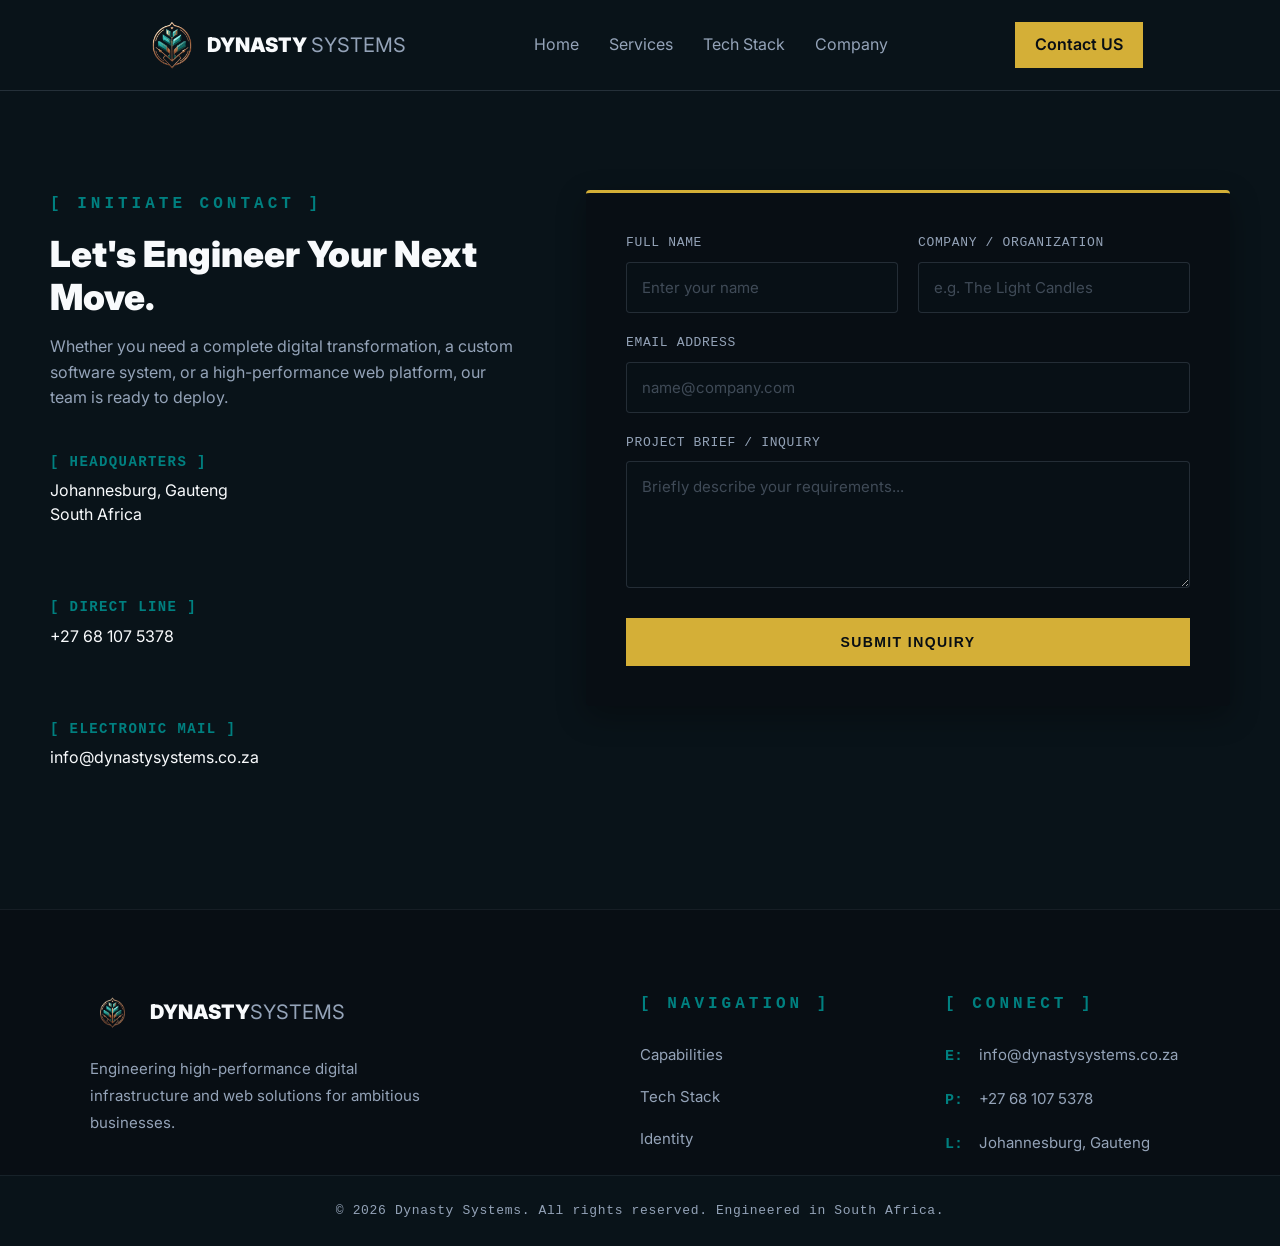
==== contact.html @ 140a1063 "adds the contact us page" ====
<!doctype html>
<html lang="en">
  <head>
    <meta charset="UTF-8" />
    <meta name="viewport" content="width=device-width, initial-scale=1.0" />
    <link
      rel="shortcut icon"
      href="assets/images/ds-logo-emblem-only-light.png"
      type="image/x-icon"
    />
    <title>Dynasty Systems | Enterprise Software Solutions</title>
    <link rel="stylesheet" href="css/styles.css" />
    <link
      href="https://fonts.googleapis.com/css2?family=Inter:wght@300;400;600;800&display=swap"
      rel="stylesheet"
    />
  </head>
  <body>
    <header>
      <nav>
        <a href="#" class="logo-section">
          <img src="assets/images/ds-logo-emblem-only-light.png" alt="" />
          <div class="logo-text">
            <span class="text-white">DYNASTY</span>
            <span class="text-dim">SYSTEMS</span>
          </div>
        </a>

        <div class="nav-links">
          <a href="index.html" class="nav-link">Home</a>
          <a href="index.html#services" class="nav-link">Services</a>
          <a href="index.html#stack" class="nav-link">Tech Stack</a>
          <a href="index.html#company" class="nav-link">Company</a>
        </div>

        <a href="contact.html" class="btn btn-gold">Contact US</a>
      </nav>
    </header>

    <section class="contact-section" id="contact-us">
      <div class="container contact-grid">
        <!-- Left Column: Direct Contact Info (Consulting Firm Style) -->
        <div class="contact-info">
          <span class="terminal-label">Initiate Contact</span>
          <h2>Let's Engineer Your Next Move.</h2>
          <p>
            Whether you need a complete digital transformation, a custom
            software system, or a high-performance web platform, our team is
            ready to deploy.
          </p>

          <div class="info-blocks">
            <div class="info-item">
              <h4>[ Headquarters ]</h4>
              <p>Johannesburg, Gauteng<br />South Africa</p>
            </div>
            <div class="info-item">
              <h4>[ Direct Line ]</h4>
              <p><a href="tel:+27681075378">+27 68 107 5378</a></p>
            </div>
            <div class="info-item">
              <h4>[ Electronic Mail ]</h4>
              <p>
                <a href="mailto:info@dynastysystems.co.za"
                  >info@dynastysystems.co.za</a
                >
              </p>
            </div>
          </div>
        </div>

        <!-- Right Column: The Consulting-Grade Form -->
        <div class="contact-form-container">
          <form action="#" method="POST" class="corporate-form">
            <div class="form-row">
              <div class="form-group">
                <label for="name">Full Name</label>
                <input
                  type="text"
                  id="name"
                  name="name"
                  placeholder="Enter your name"
                  required
                />
              </div>
              <div class="form-group">
                <label for="company">Company / Organization</label>
                <input
                  type="text"
                  id="company"
                  name="company"
                  placeholder="e.g. The Light Candles"
                />
              </div>
            </div>

            <div class="form-group">
              <label for="email">Email Address</label>
              <input
                type="email"
                id="email"
                name="email"
                placeholder="name@company.com"
                required
              />
            </div>

            <div class="form-group">
              <label for="message">Project Brief / Inquiry</label>
              <textarea
                id="message"
                name="message"
                rows="5"
                placeholder="Briefly describe your requirements..."
                required
              ></textarea>
            </div>

            <button type="submit" class="btn-primary form-submit-btn">
              Submit Inquiry
            </button>
          </form>
        </div>
      </div>
    </section>

    <footer class="site-footer" id="contact">
      <div class="container footer-grid">
        <!-- Column 1: Brand Info -->
        <div class="footer-brand">
          <a href="#top" class="logo-link">
            <div class="logo-section">
              <!-- Your emblem image -->
              <img
                src="assets/images/ds-logo-emblem-only-light.png"
                alt="Dynasty Systems Emblem"
              />
              <!-- Your styled text -->
              <div class="logo-text-group">
                <span class="text-white">DYNASTY</span
                ><span class="text-dim">SYSTEMS</span>
              </div>
            </div>
          </a>
          <p>
            Engineering high-performance digital infrastructure and web
            solutions for ambitious businesses.
          </p>
        </div>

        <!-- Column 2: Quick Links -->
        <div class="footer-links">
          <span class="terminal-label">Navigation</span>
          <ul>
            <li><a href="#services">Capabilities</a></li>
            <li><a href="#stack">Tech Stack</a></li>
            <li><a href="#company">Identity</a></li>
          </ul>
        </div>

        <!-- Column 3: Contact Information -->
        <div class="footer-contact">
          <span class="terminal-label">Connect</span>
          <ul>
            <li>
              <span class="teal-text">E:</span>
              <a href="mailto:info@dynastysystems.co.za"
                >info@dynastysystems.co.za</a
              >
            </li>
            <li>
              <span class="teal-text">P:</span>
              <a href="tel:+27681075378">+27 68 107 5378</a>
            </li>
            <li>
              <span class="teal-text">L:</span>
              Johannesburg, Gauteng
            </li>
          </ul>
        </div>
      </div>

      <!-- Copyright Bar -->
      <div class="footer-bottom">
        <div class="container">
          <p>
            &copy; 2026 Dynasty Systems. All rights reserved. Engineered in
            South Africa.
          </p>
        </div>
      </div>
    </footer>
  </body>
</html>
---- css/styles.css ----
/* Translates to your React Theme Provider or Global CSS */
:root {
  /* Core Palette */
  --navy-bg: #091319;
  --navy-card: #080e14;
  --gold-accent: #d4af37;
  --teal-accent: #008080;

  /* Typography */
  --text-light: #f8fafc;
  --text-muted: #94a3b8;
  --font-main: "Inter", sans-serif;
}

* {
  margin: 0;
  padding: 0;
  box-sizing: border-box;
}

body {
  background-color: var(--navy-bg);
  color: var(--text-light);
  font-family: var(--font-main);
  line-height: 1.6;
}

header {
  position: sticky;
  top: 0;
  z-index: 50;
  background-color: var(--navy-bg);
  box-shadow: 0px 1px 0px 0px rgba(148, 163, 184, 0.2);
  -webkit-box-shadow: 0px 1px 0px 0px rgba(148, 163, 184, 0.2);
  -moz-box-shadow: 0px 1px 0px 0px rgba(148, 163, 184, 0.2);
}

nav {
  display: flex;
  align-items: center;
  justify-content: space-evenly;
  padding: 10px;
  margin: 0 auto;
}

nav a {
  color: var(--text-muted);
  text-decoration: none;
}

.btn-gold {
  padding: 10px 20px;
  color: var(--navy-card);
  background-color: var(--gold-accent);
  font-weight: 600;
  text-decoration: none;
}

.btn:hover {
  background-color: var(--text-light);
  transition: all ease-in-out 0.5s;
  transform: translateX(-1px);
}

.logo-section {
  display: flex;
  align-items: center;
}

.logo-section img {
  width: 70px;
  height: auto;
}

.logo-section .text-dim {
  font-size: 20px;
  color: var(--text-muted);
  font-weight: 400;
}

.logo-section .text-white {
  color: var(--text-light);
  font-size: 20px;
  font-weight: 900;
}

.nav-links {
  display: flex;
  gap: 30px;
}

.nav-link:hover {
  /* text-decoration: underline; */
  /* transition: all ease-in-out 0.5s; */
  color: var(--text-light);
}

.hero {
  display: flex;
  margin: 0 auto;
  align-items: center;
  justify-content: center;
  gap: 50px;
  padding: 150px 100px;
}

.hero-text {
  display: flex;
  flex-direction: column;
  gap: 20px;
}

.hero-tex-gold {
  color: var(--gold-accent);
}

.hero-top-text {
  font-weight: 900;
  font-size: 100px;
  line-height: 1;
}

.hero-sub-text {
  color: var(--teal-accent);
  font-family: "Courier New", Courier, monospace;
  font-weight: 600;
  letter-spacing: 0.25em;
  text-transform: uppercase;
  display: inline-block;
}

.hero-bottom-text {
  margin-top: 20px;
  color: var(--text-muted);
  max-width: 600px;
}

.action-group {
  display: flex;
  align-items: center;
  margin-top: 30px;
  gap: 30px;
}

.btn-primary {
  background-color: var(--gold-accent);
  color: var(--navy-card);
  padding: 16px 32px;
  text-decoration: none;
  font-family: "Helvetica Neue", Arial, sans-serif;
  font-weight: 700;
  font-size: 14px;
  letter-spacing: 0.1em;
  text-transform: uppercase;
  border: none;
  cursor: pointer;
  transition: background-color 0.3s ease;
}

.btn-primary:hover {
  background-color: var(--text-light);
  transition: all 0.3s ease;
  transform: translateY(-2px);
}

.btn-secondary {
  color: var(--text-light);
  text-decoration: none;
  font-family: "Courier New", Courier, monospace;
  font-size: 14px;
  font-weight: 400;
  letter-spacing: 0.2em;
  text-transform: uppercase;
  padding-bottom: 6px;
  border-bottom: 2px solid var(--teal-accent);
  transition:
    color 0.3s ease,
    border-color 0.3s ease;
}

.btn-secondary:hover {
  color: var(--teal-accent);
}

/* =========================================
   SERVICES SECTION
   ========================================= */

.services {
  /* Matches the spacious feel of your hero section */
  padding: 100px 50px;
  background-color: var(--navy-bg);
}

.services .container {
  max-width: 1200px;
  margin: 0 auto;
}

/* --- Section Header --- */
.section-header {
  display: flex;
  flex-direction: column;
  align-items: center;
  text-align: center;
  gap: 15px;
  margin-bottom: 60px;
}

/* The [ CAPABILITIES ] tag */
.terminal-label {
  color: var(--teal-accent);
  font-family: "Courier New", Courier, monospace;
  font-weight: 600;
  letter-spacing: 0.25em;
  text-transform: uppercase;
  display: inline-block;
}

.terminal-label::before {
  content: "[  ";
}

.terminal-label::after {
  content: "  ]";
}

.section-header h2 {
  font-size: 40px;
  font-weight: 900;
  color: var(--text-light);
  line-height: 1.2;
}

.section-header p {
  color: var(--text-muted);
  max-width: 600px;
}

/* --- Services Grid System --- */
.services-grid {
  display: grid;
  /* Automatically creates 1 to 4 columns depending on screen size */
  grid-template-columns: repeat(auto-fit, minmax(280px, 1fr));
  gap: 30px;
}

/* --- Individual Service Cards --- */
.service-card {
  background-color: var(--navy-card);
  padding: 40px 30px;
  border-top: 3px solid var(--gold-accent);
  transition: all 0.3s ease;
  display: flex;
  flex-direction: column;
}

.service-card:hover {
  transform: translateY(-5px);
  /* Uses your shadow color but slightly darker for depth */
  box-shadow: 0 10px 30px rgba(0, 0, 0, 0.5);
}

.icon-placeholder {
  color: var(--teal-accent);
  font-family: "Courier New", Courier, monospace;
  font-size: 16px;
  font-weight: 600;
  margin-bottom: 20px;
}

.service-card h3 {
  font-size: 22px;
  font-weight: 700;
  margin-bottom: 15px;
  color: var(--text-light);
}

.service-card p {
  color: var(--text-muted);
  font-size: 15px;
  margin-bottom: 25px;
  /* This pushes the list to the bottom, ensuring all cards stay the same height */
  flex-grow: 1;
}

/* --- Technical Bullet Points --- */
.service-details {
  list-style: none;
  border-top: 1px solid rgba(148, 163, 184, 0.1); /* Faded version of your --text-muted */
  padding-top: 20px;
}

.service-details li {
  color: var(--text-light);
  font-size: 14px;
  margin-bottom: 12px;
  display: flex;
  align-items: center;
}

/* The > arrow using your teal accent */
.service-details li::before {
  content: ">";
  color: var(--teal-accent);
  font-family: "Courier New", Courier, monospace;
  font-weight: bold;
  margin-right: 12px;
}

/* =========================================
   TECH STACK SECTION
   ========================================= */

.tech-stack {
  padding: 100px 50px;
  background-color: var(
    --navy-card
  ); /* Slightly different background to separate it from Services */
}

.tech-stack .container {
  max-width: 1200px;
  margin: 0 auto;
}

.stack-grid {
  display: grid;
  grid-template-columns: repeat(auto-fit, minmax(250px, 1fr));
  gap: 30px;
}

.stack-card {
  background-color: var(--navy-bg);
  padding: 30px;
  border-radius: 4px;
  border-left: 2px solid var(--teal-accent); /* Subtle technical border */
}

.stack-card h3 {
  color: var(--text-light);
  font-size: 18px;
  font-family: "Courier New", Courier, monospace;
  margin-bottom: 20px;
  text-transform: uppercase;
}

/* The Tech Pills Layout */
.tech-pills {
  display: flex;
  flex-wrap: wrap;
  gap: 10px;
}

.pill {
  background-color: rgba(0, 128, 128, 0.1); /* Transparent teal background */
  color: var(--teal-accent);
  border: 1px solid var(--teal-accent);
  padding: 6px 12px;
  border-radius: 20px;
  font-size: 13px;
  font-weight: 600;
  transition: all 0.3s ease;
  cursor: default;
}

.pill:hover {
  background-color: var(--teal-accent);
  color: var(--navy-bg);
  transform: translateY(-2px);
}

/* =========================================
   COMPANY SECTION
   ========================================= */

.company {
  padding: 100px 50px;
  background-color: var(--navy-bg);
  /* Adds a subtle line at the top to separate it from the previous section */
  border-top: 1px solid rgba(148, 163, 184, 0.1);
}

.company-container {
  max-width: 1200px;
  margin: 0 auto;
  display: grid;
  grid-template-columns: 1fr 1fr; /* 2 equal columns */
  gap: 60px;
  align-items: center; /* Vertically centers the text with the cards */
}

/* --- Left Side Content --- */
.company-content h2 {
  font-size: 40px;
  font-weight: 900;
  color: var(--text-light);
  margin: 20px 0;
  line-height: 1.2;
}

.company-content p {
  color: var(--text-muted);
  margin-bottom: 20px;
  font-size: 16px;
}

.company-content .btn-primary {
  margin-top: 20px;
  display: inline-block;
}

/* --- Right Side Stat Cards --- */
.company-stats {
  display: grid;
  grid-template-columns: 1fr;
  gap: 20px;
}

.stat-card {
  background-color: var(--navy-card);
  padding: 30px;
  border-left: 3px solid var(--gold-accent);
  display: flex;
  align-items: center;
  gap: 25px;
  transition: transform 0.3s ease;
}

.stat-card:hover {
  transform: translateX(-5px); /* Slides the card slightly left on hover */
}

.stat-number {
  font-size: 48px;
  font-weight: 900;
  color: var(--text-light);
  font-family: var(--font-main);
  line-height: 1;
  min-width: 90px; /* Keeps the text aligned even if numbers change */
}

.teal-text {
  color: var(--teal-accent);
}

.stat-label {
  color: var(--text-muted);
  font-size: 15px;
  font-family: "Courier New", Courier, monospace;
  text-transform: uppercase;
  letter-spacing: 0.1em;
}

/* =========================================
   FOOTER SECTION
   ========================================= */

.site-footer {
  background-color: var(--navy-card);
  border-top: 1px solid rgba(148, 163, 184, 0.1);
  padding-top: 80px;
}

.site-footer .container {
  max-width: 1200px;
  margin: 0 auto;
  padding: 0 50px;
}

.footer-grid {
  display: grid;
  grid-template-columns: 2fr 1fr 1fr;
  gap: 60px;
  margin-bottom: 60px;
  align-items: start; /* Ensures all columns align perfectly at the top */
}

/* --- Brand Column & Logo Fix --- */
.logo-link {
  text-decoration: none !important; /* Forces the blue underline to disappear */
  display: inline-block;
  margin-bottom: 20px;
  transition: opacity 0.3s ease;
}

.logo-link:hover {
  opacity: 0.8;
}

.footer-brand .logo-section {
  gap: 15px;
}

.footer-brand .logo-section img {
  width: 45px;
  height: auto;
}

/* Ensure the text colors don't get overwritten by the link */
.logo-link .text-white {
  color: var(--text-light) !important;
}

.logo-link .text-dim {
  color: var(--text-muted) !important;
}

.footer-brand p {
  color: var(--text-muted);
  font-size: 15px;
  max-width: 350px;
  line-height: 1.8;
}

/* --- Links & Contact Columns --- */
.footer-links .terminal-label,
.footer-contact .terminal-label {
  margin-bottom: 25px; /* Adds the exact spacing seen in your layout */
}

.footer-links ul,
.footer-contact ul {
  list-style: none;
}

.footer-links li,
.footer-contact li {
  margin-bottom: 18px;
  color: var(--text-muted);
  font-size: 15px;
}

.footer-links a,
.footer-contact a {
  color: var(--text-muted);
  text-decoration: none;
  transition: color 0.3s ease;
}

.footer-links a:hover,
.footer-contact a:hover {
  color: var(--text-light);
}

/* --- Terminal Letter Accents (E:, P:, L:) --- */
.footer-contact .teal-text {
  font-family: "Courier New", Courier, monospace;
  font-weight: 700;
  color: var(--teal-accent);
  margin-right: 12px;
}

/* --- Bottom Copyright Bar --- */
.footer-bottom {
  background-color: var(--navy-bg);
  padding: 25px 0;
  text-align: center;
  border-top: 1px solid rgba(148, 163, 184, 0.1);
}

.footer-bottom p {
  color: var(--text-muted);
  font-size: 13px;
  font-family: "Courier New", Courier, monospace;
  letter-spacing: 0.05em;
}

/* =========================================
   CONTACT SECTION (CONSULTING STYLE)
   ========================================= */

.contact-section {
  padding: 100px 50px;
  background-color: var(--navy-bg);
}

.contact-grid {
  display: grid;
  grid-template-columns: 1fr 1fr;
  gap: 60px;
  max-width: 1200px;
  margin: 0 auto;
  align-items: start;
}

/* --- Left Column: Info --- */
.contact-info h2 {
  font-size: 36px;
  font-weight: 900;
  color: var(--text-light);
  margin: 15px 0;
  line-height: 1.2;
}

.contact-info p {
  color: var(--text-muted);
  font-size: 16px;
  margin-bottom: 40px;
}

.info-blocks {
  display: flex;
  flex-direction: column;
  gap: 30px;
}

.info-item h4 {
  color: var(--teal-accent);
  font-family: "Courier New", Courier, monospace;
  font-size: 14px;
  letter-spacing: 0.1em;
  margin-bottom: 5px;
  text-transform: uppercase;
}

.info-item p,
.info-item a {
  color: var(--text-light);
  font-size: 16px;
  text-decoration: none;
  line-height: 1.5;
}

.info-item a:hover {
  color: var(--gold-accent);
}

/* --- Right Column: Corporate Form --- */
.contact-form-container {
  background-color: var(--navy-card);
  padding: 40px;
  border-top: 3px solid var(--gold-accent);
  border-radius: 4px;
  box-shadow: 0 10px 30px rgba(0, 0, 0, 0.3);
}

.corporate-form {
  display: flex;
  flex-direction: column;
  gap: 20px;
}

.form-row {
  display: grid;
  grid-template-columns: 1fr 1fr;
  gap: 20px;
}

.form-group {
  display: flex;
  flex-direction: column;
  gap: 8px;
}

.form-group label {
  color: var(--text-muted);
  font-size: 13px;
  font-family: "Courier New", Courier, monospace;
  text-transform: uppercase;
  letter-spacing: 0.05em;
}

/* Input Styling */
.corporate-form input,
.corporate-form textarea {
  background-color: rgba(
    9,
    19,
    25,
    0.5
  ); /* Deepest navy for the input background */
  border: 1px solid rgba(148, 163, 184, 0.2);
  padding: 15px;
  color: var(--text-light);
  font-family: var(--font-main);
  font-size: 15px;
  border-radius: 4px;
  transition: border-color 0.3s ease;
}

.corporate-form input:focus,
.corporate-form textarea:focus {
  outline: none;
  border-color: var(--teal-accent); /* Highlights teal when typing */
  background-color: rgba(9, 19, 25, 0.9);
}

.corporate-form input::placeholder,
.corporate-form textarea::placeholder {
  color: rgba(148, 163, 184, 0.4);
}

/* Make the submit button span the whole width */
.form-submit-btn {
  width: 100%;
  margin-top: 10px;
  text-align: center;
}

/* =========================================
   MOBILE RESPONSIVENESS (NEW)
   ========================================= */

/* --- Mobile Responsiveness --- */
@media (max-width: 992px) {
  /* On tablets and smaller, stack the two columns on top of each other */
  .company-container {
    grid-template-columns: 1fr;
    gap: 40px;
  }

  .footer-grid {
    grid-template-columns: 1fr 1fr;
  }

  .contact-grid {
    grid-template-columns: 1fr; /* Stacks the info and the form */
  }
}

/* Tablets and smaller screens (under 768px wide) */
@media (max-width: 768px) {
  /* Stacks the navbar items cleanly */
  nav {
    flex-direction: column;
    gap: 15px;
    padding: 20px 10px;
  }

  .nav-links {
    flex-wrap: wrap;
    justify-content: center;
    gap: 15px;
  }

  /* Fixes the massive padding and font sizes in the Hero */
  .hero {
    padding: 60px 20px;
    text-align: center;
    width: 100%;
  }

  .hero-top-text {
    font-size: 50px; /* Scales down the 100px text so it fits */
  }

  /* Reduces padding on the services section */
  .services {
    padding: 60px 20px;
  }

  .section-header h2 {
    font-size: 32px;
  }

  .hero svg {
    display: none; /* Completely removes the SVG from the layout */
    visibility: hidden; /* Hides the SVG on very small screens */
  }

  .tech-stack {
    padding: 60px 20px;
  }

  .company {
    padding: 60px 20px;
  }

  .company-content h2 {
    font-size: 32px;
  }

  .stat-card {
    padding: 20px;
  }

  .stat-number {
    font-size: 36px;
    min-width: 70px;
  }

  .site-footer {
    padding-top: 60px;
  }

  .site-footer .container {
    padding: 0 20px;
  }

  .footer-grid {
    grid-template-columns: 1fr;
    gap: 40px;
  }

  .footer-bottom p {
    font-size: 11px;
  }

  .contact-section {
    padding: 60px 20px;
  }

  .contact-form-container {
    padding: 25px;
  }

  .form-row {
    grid-template-columns: 1fr; /* Stacks the Name and Company fields on phones */
  }
}

/* Mobile phones (under 480px wide) */
@media (max-width: 480px) {
  .hero-top-text {
    font-size: 40px;
  }

  .hero svg {
    display: none; /* Completely removes the SVG from the layout */
    visibility: hidden; /* Hides the SVG on very small screens */
  }

  /* Stacks the action buttons so they are easy to tap with a thumb */
  .action-group {
    flex-direction: column;
    align-items: center;
    gap: 20px;
    width: 100%;
  }

  /* Makes the primary button span the full width of the screen */
  .btn-primary {
    width: 100%;
    text-align: center;
  }
}
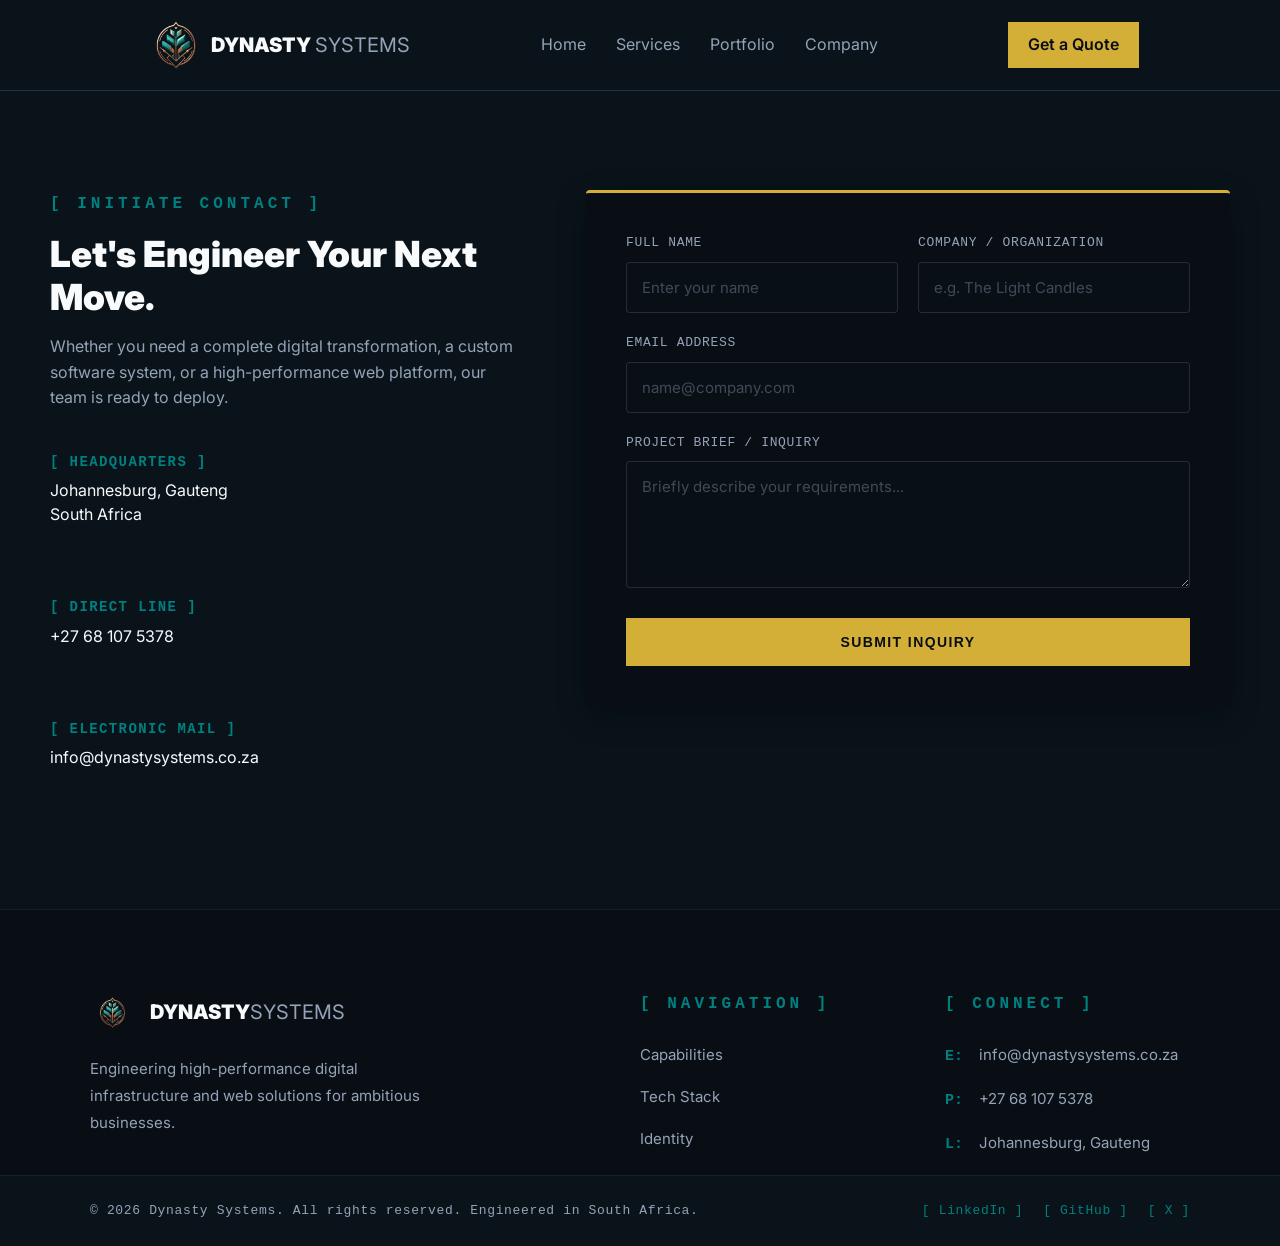
==== commit 77f1d260: "adds the portfolio and testimony sections and removes the tech stack section, also adds the social m" ====
--- a/contact.html
+++ b/contact.html
@@ -18,7 +18,7 @@
   <body>
     <header>
       <nav>
-        <a href="#" class="logo-section">
+        <a href="index.html" class="logo-section">
           <img src="assets/images/ds-logo-emblem-only-light.png" alt="" />
           <div class="logo-text">
             <span class="text-white">DYNASTY</span>
@@ -29,11 +29,11 @@
         <div class="nav-links">
           <a href="index.html" class="nav-link">Home</a>
           <a href="index.html#services" class="nav-link">Services</a>
-          <a href="index.html#stack" class="nav-link">Tech Stack</a>
+          <a href="index.html#work" class="nav-link">Portfolio</a>
           <a href="index.html#company" class="nav-link">Company</a>
         </div>
 
-        <a href="contact.html" class="btn btn-gold">Contact US</a>
+        <a href="contact.html" class="btn btn-gold">Get a Quote</a>
       </nav>
     </header>
 
@@ -70,56 +70,38 @@
         </div>
 
         <!-- Right Column: The Consulting-Grade Form -->
+        <!-- Right Column: The Corporate Form -->
         <div class="contact-form-container">
-          <form action="#" method="POST" class="corporate-form">
-            <div class="form-row">
-              <div class="form-group">
-                <label for="name">Full Name</label>
-                <input
-                  type="text"
-                  id="name"
-                  name="name"
-                  placeholder="Enter your name"
-                  required
-                />
-              </div>
-              <div class="form-group">
-                <label for="company">Company / Organization</label>
-                <input
-                  type="text"
-                  id="company"
-                  name="company"
-                  placeholder="e.g. The Light Candles"
-                />
-              </div>
-            </div>
+            <!-- 1. Paste your Formspree link in the action attribute -->
+            <form action="https://formspree.io/f/xgaeppgz" method="POST" class="corporate-form">
+                
+                <!-- Optional: Add a hidden subject line for your inbox -->
+                <input type="hidden" name="_subject" value="New Inquiry from Dynasty Systems Website">
 
-            <div class="form-group">
-              <label for="email">Email Address</label>
-              <input
-                type="email"
-                id="email"
-                name="email"
-                placeholder="name@company.com"
-                required
-              />
-            </div>
-
-            <div class="form-group">
-              <label for="message">Project Brief / Inquiry</label>
-              <textarea
-                id="message"
-                name="message"
-                rows="5"
-                placeholder="Briefly describe your requirements..."
-                required
-              ></textarea>
-            </div>
-
-            <button type="submit" class="btn-primary form-submit-btn">
-              Submit Inquiry
-            </button>
-          </form>
+                <div class="form-row">
+                    <div class="form-group">
+                        <label for="name">Full Name</label>
+                        <!-- Notice the name="" attributes. Formspree uses these to label your emails -->
+                        <input type="text" id="name" name="Client Name" placeholder="Enter your name" required>
+                    </div>
+                    <div class="form-group">
+                        <label for="company">Company / Organization</label>
+                        <input type="text" id="company" name="Company" placeholder="e.g. The Light Candles">
+                    </div>
+                </div>
+                
+                <div class="form-group">
+                    <label for="email">Email Address</label>
+                    <input type="email" id="email" name="Reply To Email" placeholder="name@company.com" required>
+                </div>
+                
+                <div class="form-group">
+                    <label for="message">Project Brief / Inquiry</label>
+                    <textarea id="message" name="Message" rows="5" placeholder="Briefly describe your requirements..." required></textarea>
+                </div>
+                
+                <button type="submit" class="btn-primary form-submit-btn">Submit Inquiry</button>
+            </form>
         </div>
       </div>
     </section>
@@ -152,9 +134,9 @@
         <div class="footer-links">
           <span class="terminal-label">Navigation</span>
           <ul>
-            <li><a href="#services">Capabilities</a></li>
-            <li><a href="#stack">Tech Stack</a></li>
-            <li><a href="#company">Identity</a></li>
+            <li><a href="index.html#services">Capabilities</a></li>
+            <li><a href="index.html#work">Tech Stack</a></li>
+            <li><a href="index.html#company">Identity</a></li>
           </ul>
         </div>
 
@@ -180,15 +162,33 @@
         </div>
       </div>
 
-      <!-- Copyright Bar -->
+      <!-- --- Bottom Copyright & Socials Bar --- -->
       <div class="footer-bottom">
-        <div class="container">
+        <div class="container footer-bottom-flex">
           <p>
-            &copy; 2026 Dynasty Systems. All rights reserved. Engineered in
-            South Africa.
+            © 2026 Dynasty Systems. All rights reserved. Engineered in South
+            Africa.
           </p>
+
+          <!-- Social Media Links -->
+          <div class="social-links">
+            <a
+              href="https://www.linkedin.com/company/dynasty-systems-rsa"
+              target="_blank"
+              rel="noopener noreferrer"
+              >[ LinkedIn ]</a
+            >
+            <a href="https://github.com/Dynasty-Systems" target="_blank" rel="noopener noreferrer"
+              >[ GitHub ]</a
+            >
+            <a href="YOUR_X_URL" target="_blank" rel="noopener noreferrer"
+              >[ X ]</a
+            >
+          </div>
         </div>
       </div>
     </footer>
+
+    <script src="js/main.js"></script>
   </body>
 </html>
--- a/css/styles.css
+++ b/css/styles.css
@@ -309,65 +309,156 @@
 }
 
 /* =========================================
-   TECH STACK SECTION
+   CASE STUDIES & TESTIMONIALS SECTION
    ========================================= */
 
-.tech-stack {
-  padding: 100px 50px;
-  background-color: var(
-    --navy-card
-  ); /* Slightly different background to separate it from Services */
-}
-
-.tech-stack .container {
-  max-width: 1200px;
-  margin: 0 auto;
-}
-
-.stack-grid {
-  display: grid;
-  grid-template-columns: repeat(auto-fit, minmax(250px, 1fr));
-  gap: 30px;
-}
-
-.stack-card {
-  background-color: var(--navy-bg);
-  padding: 30px;
-  border-radius: 4px;
-  border-left: 2px solid var(--teal-accent); /* Subtle technical border */
-}
-
-.stack-card h3 {
-  color: var(--text-light);
-  font-size: 18px;
-  font-family: "Courier New", Courier, monospace;
-  margin-bottom: 20px;
-  text-transform: uppercase;
-}
-
-/* The Tech Pills Layout */
-.tech-pills {
-  display: flex;
-  flex-wrap: wrap;
-  gap: 10px;
-}
-
-.pill {
-  background-color: rgba(0, 128, 128, 0.1); /* Transparent teal background */
-  color: var(--teal-accent);
-  border: 1px solid var(--teal-accent);
-  padding: 6px 12px;
-  border-radius: 20px;
-  font-size: 13px;
-  font-weight: 600;
-  transition: all 0.3s ease;
-  cursor: default;
-}
-
-.pill:hover {
-  background-color: var(--teal-accent);
-  color: var(--navy-bg);
-  transform: translateY(-2px);
+.case-studies-section {
+    padding: 100px 50px;
+    background-color: var(--navy-card); /* Keeps separation from the Services background */
+}
+
+.case-studies-section .container {
+    max-width: 1200px;
+    margin: 0 auto;
+}
+
+/* --- Case Studies Grid --- */
+.work-grid {
+    display: grid;
+    grid-template-columns: repeat(auto-fit, minmax(320px, 1fr));
+    gap: 40px;
+    margin-bottom: 80px;
+}
+
+.work-card {
+    background-color: var(--navy-bg);
+    border: 1px solid rgba(148, 163, 184, 0.1);
+    border-top: 3px solid var(--teal-accent);
+    padding: 40px 30px;
+    transition: transform 0.3s ease, box-shadow 0.3s ease;
+    display: flex;
+    flex-direction: column;
+}
+
+.work-card:hover {
+    transform: translateY(-5px);
+    box-shadow: 0 10px 30px rgba(0, 0, 0, 0.4);
+    border-color: rgba(0, 128, 128, 0.3); /* Subtle teal glow on hover */
+}
+
+.work-category {
+    color: var(--gold-accent);
+    font-family: "Courier New", Courier, monospace;
+    font-size: 13px;
+    font-weight: 700;
+    letter-spacing: 0.1em;
+    text-transform: uppercase;
+    display: block;
+    margin-bottom: 15px;
+}
+
+.work-content h3 {
+    color: var(--text-light);
+    font-size: 22px;
+    font-weight: 800;
+    margin-bottom: 15px;
+    line-height: 1.3;
+}
+
+.work-content p {
+    color: var(--text-muted);
+    font-size: 15px;
+    margin-bottom: 30px;
+    flex-grow: 1; /* Pushes the button to the bottom evenly across all cards */
+}
+
+.work-content .btn-secondary {
+    align-self: flex-start;
+    font-size: 13px;
+}
+
+/* --- Testimonials Sub-Section --- */
+.testimonials-wrapper {
+    border-top: 1px solid rgba(148, 163, 184, 0.1);
+    padding-top: 60px;
+}
+
+.testimonials-title {
+    text-align: center;
+    color: var(--text-light);
+    font-size: 28px;
+    margin-bottom: 40px;
+}
+
+.testimonials-grid {
+    display: grid;
+    grid-template-columns: repeat(auto-fit, minmax(350px, 1fr));
+    gap: 40px;
+}
+
+.testimonial-card {
+    background-color: var(--navy-bg);
+    padding: 35px;
+    border-radius: 4px;
+    position: relative;
+}
+
+/* Decorative Quote Mark */
+.testimonial-card::before {
+    content: '"';
+    position: absolute;
+    top: -10px;
+    left: 20px;
+    font-size: 80px;
+    color: rgba(0, 128, 128, 0.1); /* Very faint teal */
+    font-family: Georgia, serif;
+    line-height: 1;
+}
+
+.quote {
+    color: var(--text-light);
+    font-size: 16px;
+    font-style: italic;
+    line-height: 1.7;
+    margin-bottom: 25px;
+    position: relative;
+    z-index: 2;
+}
+
+.client-info {
+    border-left: 2px solid var(--gold-accent);
+    padding-left: 15px;
+}
+
+.client-name {
+    color: var(--text-light);
+    font-weight: 700;
+    font-size: 15px;
+}
+
+.client-company {
+    color: var(--teal-accent);
+    font-family: "Courier New", Courier, monospace;
+    font-size: 13px;
+    text-transform: uppercase;
+    letter-spacing: 0.05em;
+    margin-top: 3px;
+}
+
+/* --- Mobile Responsiveness --- */
+@media (max-width: 768px) {
+    .case-studies-section {
+        padding: 60px 20px;
+    }
+    
+    .work-grid,
+    .testimonials-grid {
+        grid-template-columns: 1fr;
+    }
+    
+    .work-card {
+        padding: 30px 20px;
+    }
 }
 
 /* =========================================
@@ -564,6 +655,45 @@
   font-size: 13px;
   font-family: "Courier New", Courier, monospace;
   letter-spacing: 0.05em;
+}
+
+/* --- Footer Bottom & Socials --- */
+.footer-bottom-flex {
+  display: flex;
+  justify-content: space-between;
+  align-items: center;
+}
+
+.social-links {
+  display: flex;
+  gap: 20px;
+}
+
+.social-links a {
+  color: var(--teal-accent);
+  font-family: "Courier New", Courier, monospace;
+  font-size: 13px;
+  text-decoration: none;
+  letter-spacing: 0.05em;
+  transition: color 0.3s ease, transform 0.3s ease;
+}
+
+.social-links a:hover {
+  color: var(--gold-accent);
+  transform: translateY(-2px); /* Slight upward bump on hover */
+}
+
+/* --- Mobile Responsiveness for Socials --- */
+@media (max-width: 768px) {
+  .footer-bottom-flex {
+    flex-direction: column;
+    gap: 15px;
+    text-align: center;
+  }
+  
+  .social-links {
+    justify-content: center;
+  }
 }
 
 /* =========================================
